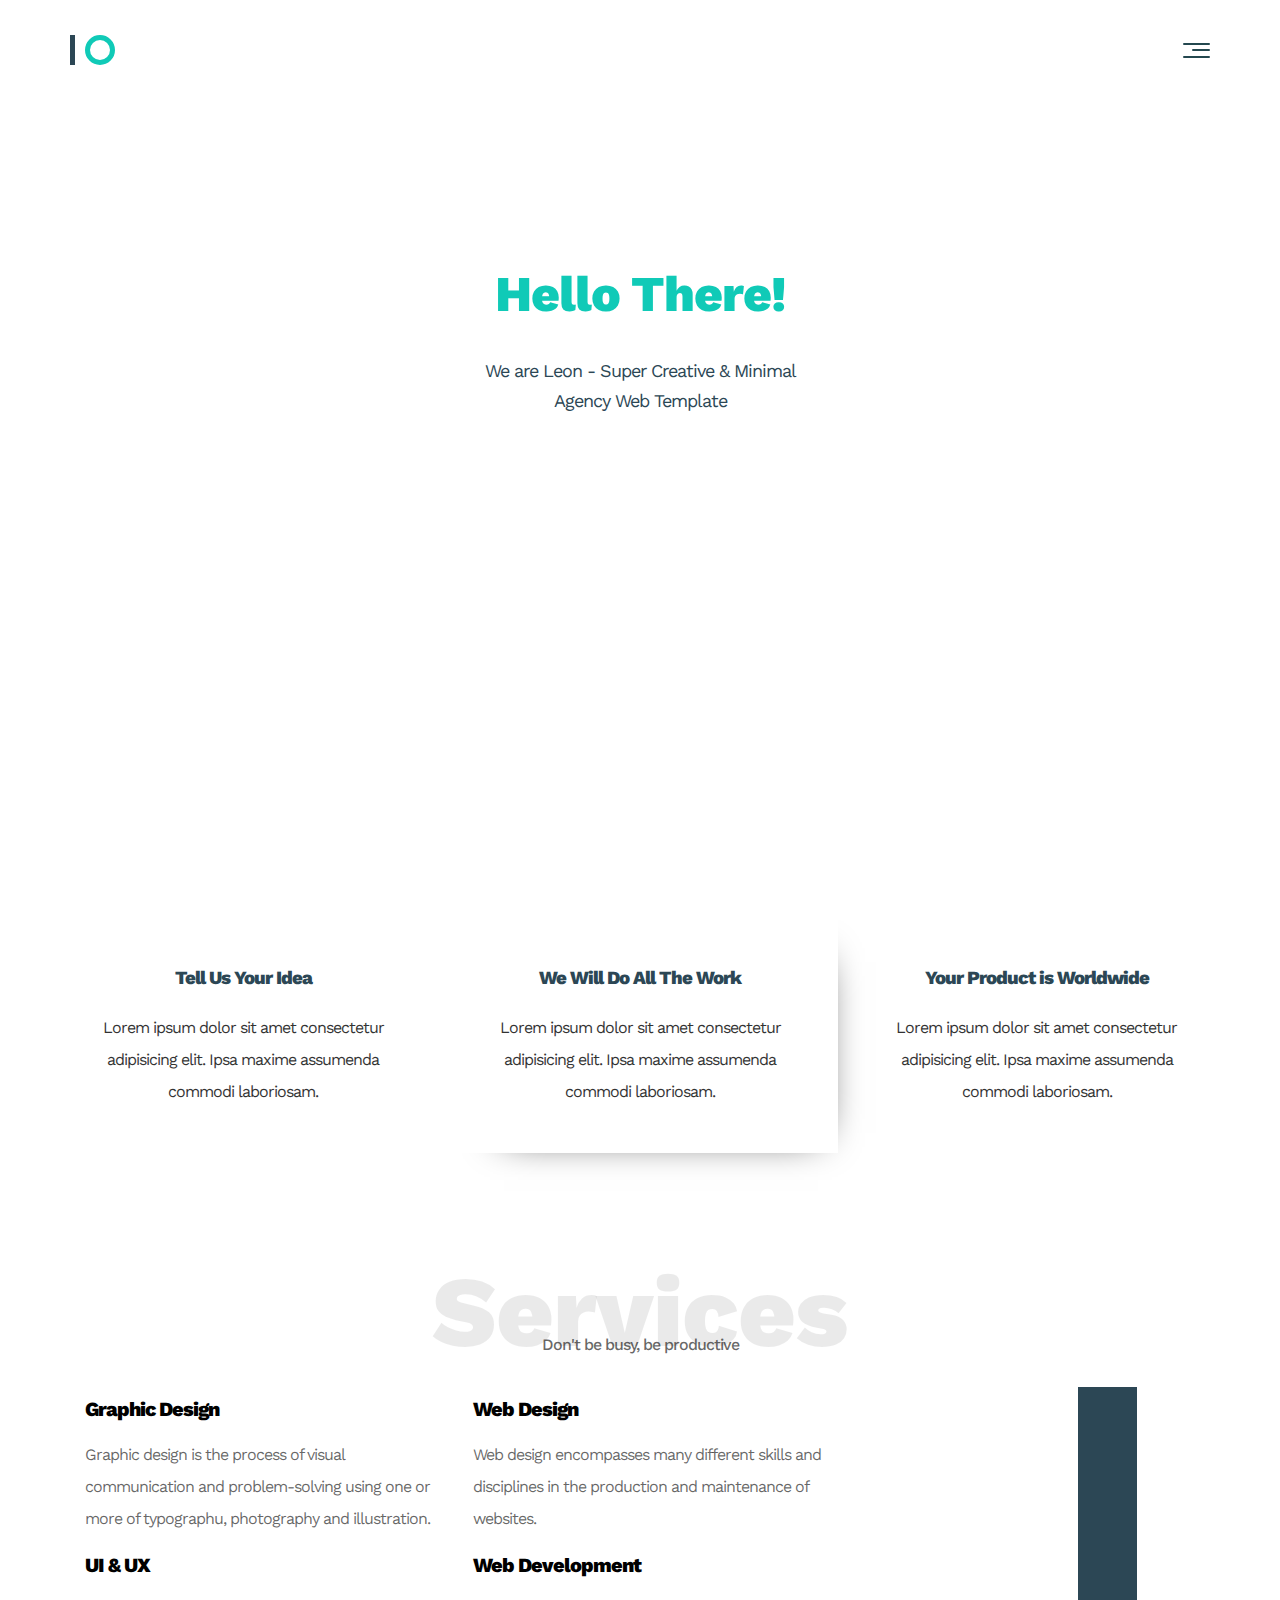
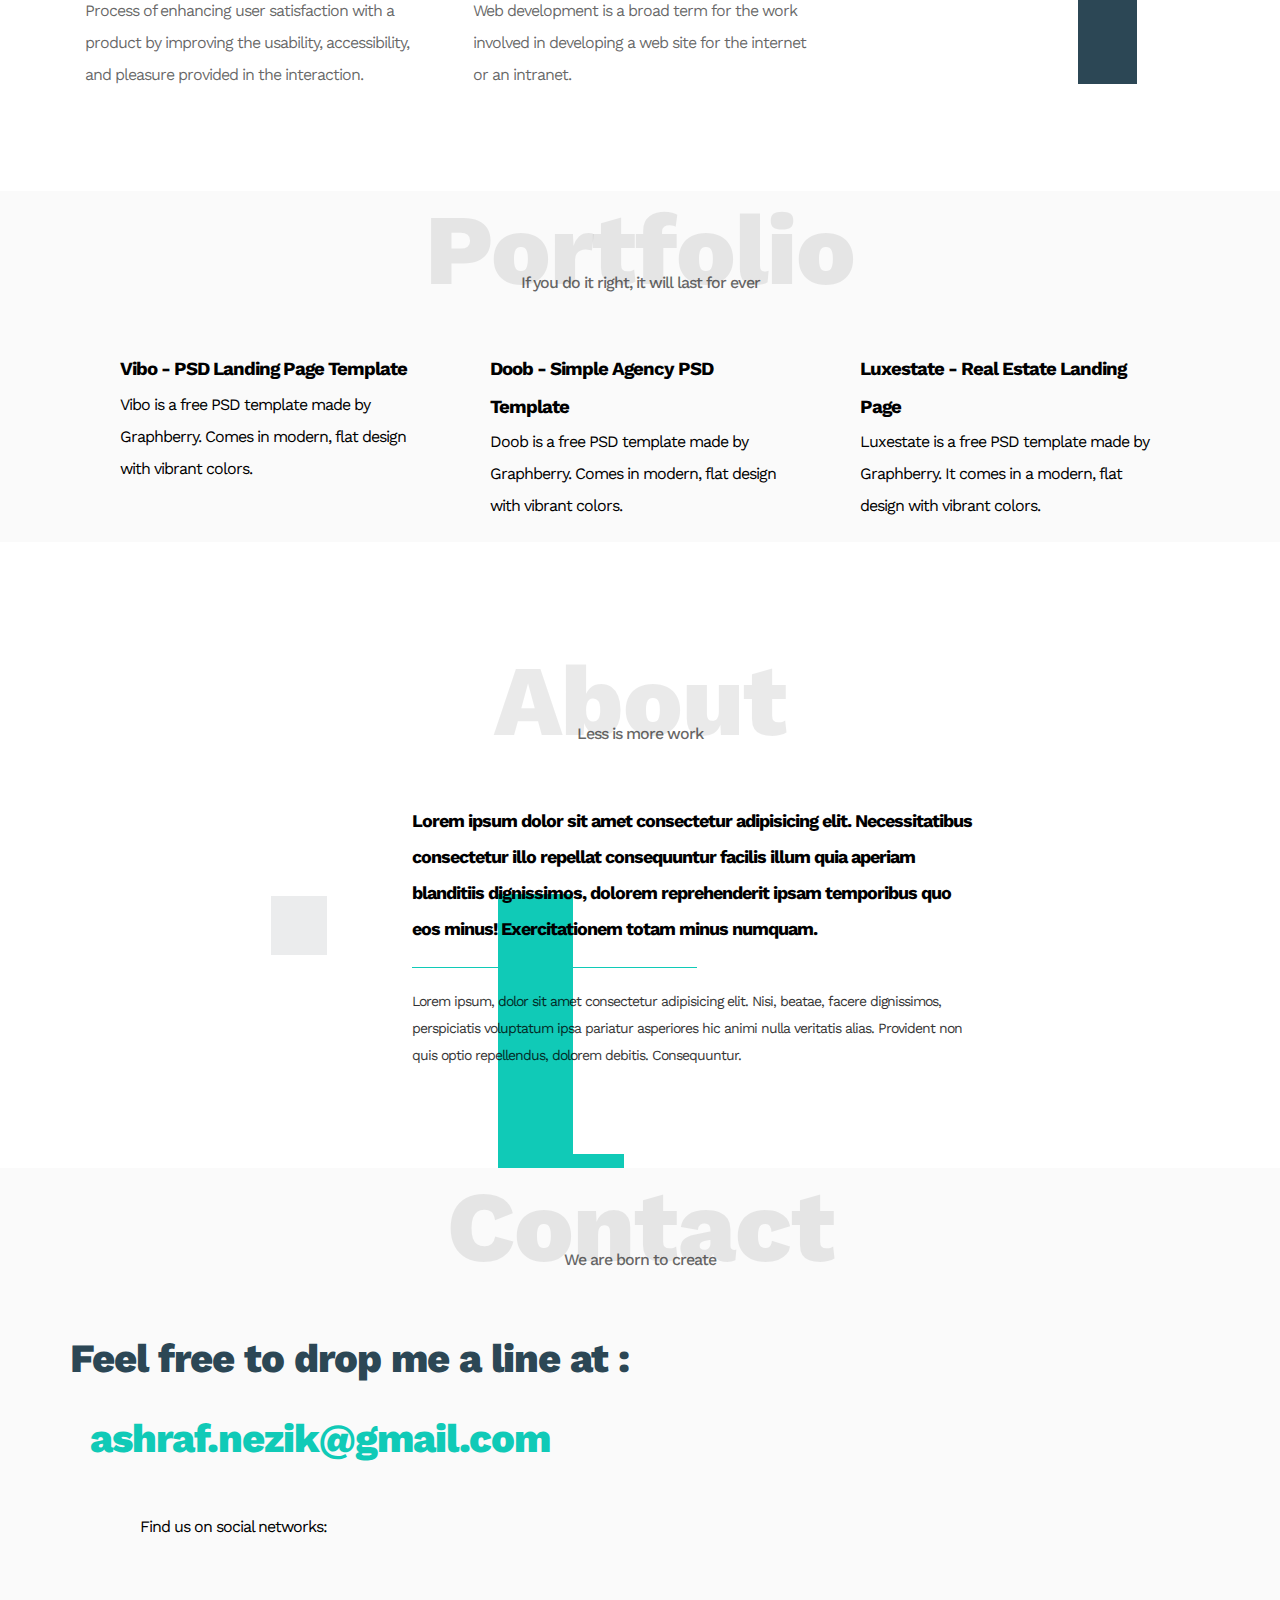
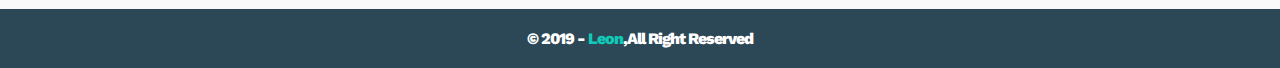
==== index.html @ 6a16e6b9 "Update index.html" ====
<!DOCTYPE html>
<html lang="en">
<head>
    <meta charset="UTF-8">
    <meta http-equiv="X-UA-Compatible" content="IE=edge">
    <meta name="viewport" content="width=device-width, initial-scale=1.0">
    <title>Leon | we are made to Create</title>
    <link rel="icon" href="https://github.com/fluidicon.png">
    <!-- Google Fonts -->
    <link rel="preconnect" href="https://fonts.googleapis.com">
    <link rel="preconnect" href="https://fonts.gstatic.com" crossorigin>
    <link href="https://fonts.googleapis.com/css2?family=Work+Sans:wght@200;300;400;500;600;700;800;900&display=swap" rel="stylesheet"> 
    <!-- Font Awesome -->
    <link rel="stylesheet" href="css\all.min.css">
    <!-- Normalize -->
    <link rel="stylesheet" href="css\normalize.css">
    <!-- Main CSS -->
    <link rel="stylesheet" href="css\main.css">
</head>
<body>
    <header>
        <div class="container">
            <nav>
                <span class="logo"></span>
                <div class="menu">
                    <span class="menu-icon">
                        <span></span>
                        <span></span>
                        <span></span>
                    </span>
                    <div class="menu-content">
                        <i class="fa-solid fa-xmark"></i>
                        <dl>
                            <dt>Menu</dt>
                            <dd><a href="home.html" class="active-home">Home</a></dd>
                            <dd><a href="#Services">Services</a></dd>
                            <dd><a href="#Portfolio">Portfolio</a></dd>
                            <dd><a href="#About">About</a></dd>
                            <dt>Get in Touch</dt>
                            <dd><a href="mailto:ashraf.neizk@gmail.com">Contact me</a></dd>
                            <dt>Get Social</dt>
                            <dd><a href="https://www.facebook.com/ashraf.tenshi/" target="_blank">Instagram</a></dd>
                            <dd><a href="https://wa.me/201202915160" target="_blank">WhatsApp</a></dd>
                            <dd><a href="https://www.facebook.com/ashraf.tenshi/" target="_blank">Facebook</a></dd>
                        </dl>
                        <p class="copy-menu">&copy; leon.com 2019</p>
                    </div>
                </div>
            </nav>
        </div>
    </header>
    <div class="landing">
        <div class="landing-image"></div>
        <div class="landing-text">
            <h1>Hello There!</h1>
            <p>We are Leon - Super Creative & Minimal Agency Web Template</p>
        </div>
    </div>
    <div class="features">
        <div class="card">
            <i class="fa-regular fa-lightbulb"></i>
            <h3>Tell Us Your Idea</h3>
            <p>Lorem ipsum dolor sit amet consectetur adipisicing elit. Ipsa maxime assumenda commodi laboriosam.</p>
        </div>
        <div class="card">
            <i class="fa-solid fa-flask-vial"></i>
            <h3>We Will Do All The Work</h3>
            <p>Lorem ipsum dolor sit amet consectetur adipisicing elit. Ipsa maxime assumenda commodi laboriosam.</p>
        </div>
        <div class="card">
            <i class="fa-solid fa-earth-americas"></i>
            <h3>Your Product is Worldwide</h3>
            <p>Lorem ipsum dolor sit amet consectetur adipisicing elit. Ipsa maxime assumenda commodi laboriosam.</p>
        </div>
    </div>
    <div class="services" id="Services">
        <div class="container">
            <h1 class="special-heading">Services</h1>
            <p>Don't be busy, be productive</p>
            <div class="services-content">
                <div class="col">
                    <div class="srv">
                        <i class="fa-solid fa-print"></i>
                        <div class="srv-text">
                            <h3>Graphic Design</h3>
                            <p>Graphic design is the process of visual communication and problem-solving using one or more of typographu, photography and illustration.</p>
                        </div>
                    </div>
                    <div class="srv">
                        <i class="fa-regular fa-message"></i>
                        <div class="srv-text">
                            <h3>UI & UX</h3>
                            <p>Process of enhancing user satisfaction with a product by improving the usability, accessibility, and pleasure provided in the interaction.</p>
                        </div>
                    </div>
                </div>
                <div class="col">
                    <div class="srv">
                        <i class="fa-solid fa-pager"></i>
                        <div class="srv-text">
                            <h3>Web Design</h3>
                            <p>Web design encompasses many different skills and disciplines in the production and maintenance of websites.</p>
                        </div>
                    </div>
                    <div class="srv">
                        <i class="fa-solid fa-display"></i>
                        <div class="srv-text">
                            <h3>Web Development</h3>
                            <p>Web development is a broad term for the work involved in developing a web site for the internet or an intranet.</p>
                        </div>
                    </div>
                </div>
                <div class="col">
                    <div class="image">
                        <img src="media\mountain-img.jpg" alt="">
                    </div>
                </div>
            </div>
        </div>
    </div>
    <div class="porfolio" id="Portfolio">
        <h1 class="special-heading">Portfolio</h1>
        <p>If you do it right, it will last for ever</p>
        <div class="projects">
            <a href="https://www.graphberry.com/item/vibo-psd-landing-page-template" target="_blank">
                <div class="project">
                    <img src="media\vibo-psd-landing-page-template-thumb.png" alt="">
                    <div class="project-text">
                        <h3>Vibo - PSD Landing Page Template</h3>
                        <p>Vibo is a free PSD template made by Graphberry. Comes in modern, flat design with vibrant colors.</p>
                    </div>
                </div>
            </a>
            <a href="https://www.graphberry.com/item/doob-simple-agency-psd-template" target="_blank">
                <div class="project">
                    <img src="media\doob-simple-agency-psd-template-thumb.png" alt="">
                    <div class="project-text">
                        <h3>Doob - Simple Agency PSD Template</h3>
                        <p>Doob is a free PSD template made by Graphberry. Comes in modern, flat design with vibrant colors.</p>
                    </div>
                </div>
            </a>
            <a href="https://www.graphberry.com/item/luxestate--real-estate-landing-page" target="_blank">
                <div class="project">
                    <img src="media\luxestate--real-estate-landing-page-thumb.png" alt="">
                    <div class="project-text">
                        <h3>Luxestate - Real Estate Landing Page</h3>
                        <p>Luxestate is a free PSD template made by Graphberry. It comes in a modern, flat design with vibrant colors.</p>
                    </div>
                </div>
            </a>
        </div>
    </div>
    <div class="about" id="About">
        <div class="container">
            <h2 class="special-heading">About</h2>
            <p>Less is more work</p>
            <div class="about-content">
                <div class="image">
                    <img src="media\plant.jpg" alt="">
                </div>
                <div class="about-text">
                    <h2>Lorem ipsum dolor sit amet consectetur adipisicing elit. Necessitatibus consectetur illo repellat consequuntur facilis illum quia aperiam blanditiis dignissimos, dolorem reprehenderit ipsam temporibus quo eos minus! Exercitationem totam minus numquam.</h2>
                    <hr>
                    <p>Lorem ipsum, dolor sit amet consectetur adipisicing elit. Nisi, beatae, facere dignissimos, perspiciatis voluptatum ipsa pariatur asperiores hic animi nulla veritatis alias. Provident non quis optio repellendus, dolorem debitis. Consequuntur.</p>
                </div>
            </div>
        </div>
    </div>
    <div class="contact">
        <div class="container">
            <h1 class="special-heading">Contact</h1>
            <p>We are born to create</p>
            <div class="contact-content">
                <h2>Feel free to drop me a line at :</h2>
                <a href="mailto:ashraf.neizk@gmail.com">ashraf.nezik@gmail.com</a>
                <p>Find us on social networks: 
                    <a href="https://www.instagram.com/ashraf_s.fawzi/" target="_blank"><i class="fa-brands fa-instagram"></i></a>
                    <a href="https://wa.me/201202915160" target="_blank"><i class="fa-brands fa-whatsapp"></i></a>
                    <a href="https://www.facebook.com/ashraf.tenshi/" target="_blank"><i class="fa-brands fa-facebook"></i></a>
                </p>
            </div>
        </div>
    </div>
    <footer>
        <div class="container">
            <p>&copy; 2019 - <span>Leon</span>,All Right Reserved</p>
        </div>
    </footer>
</body>
</html>
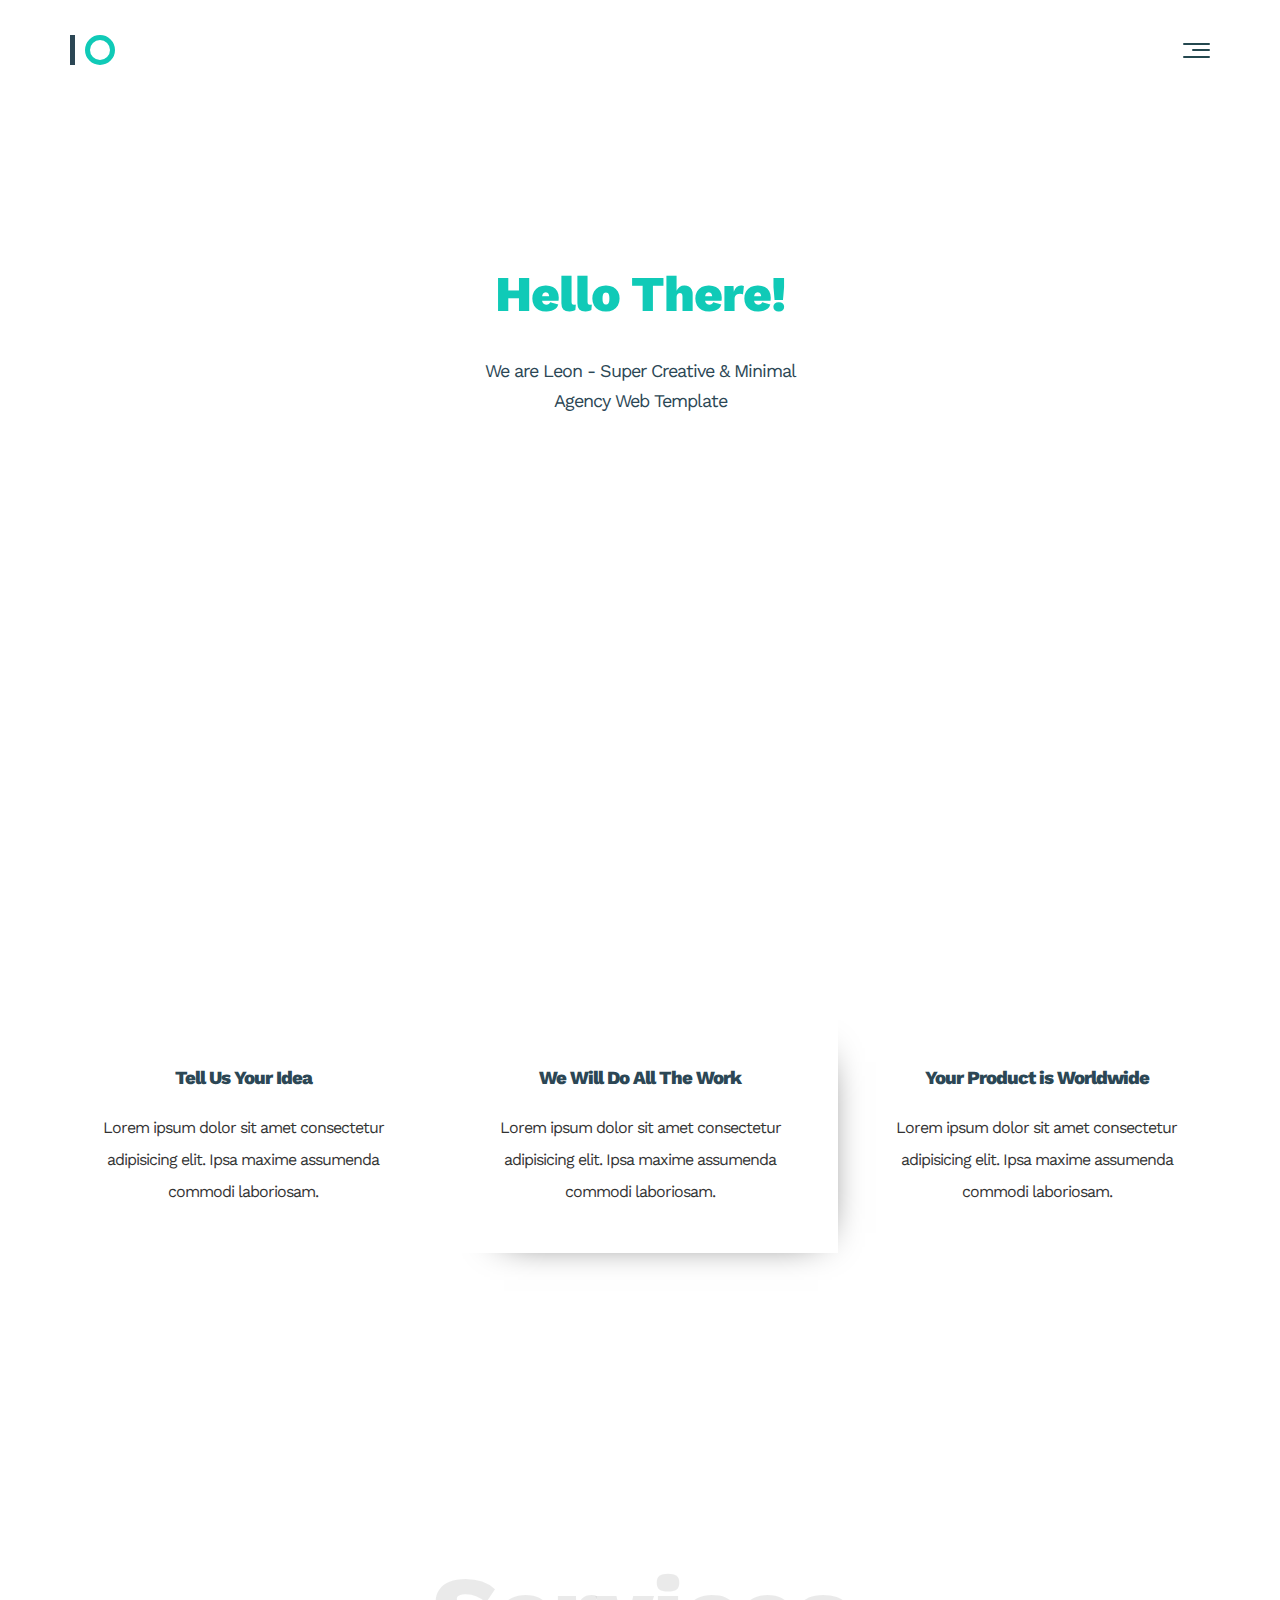
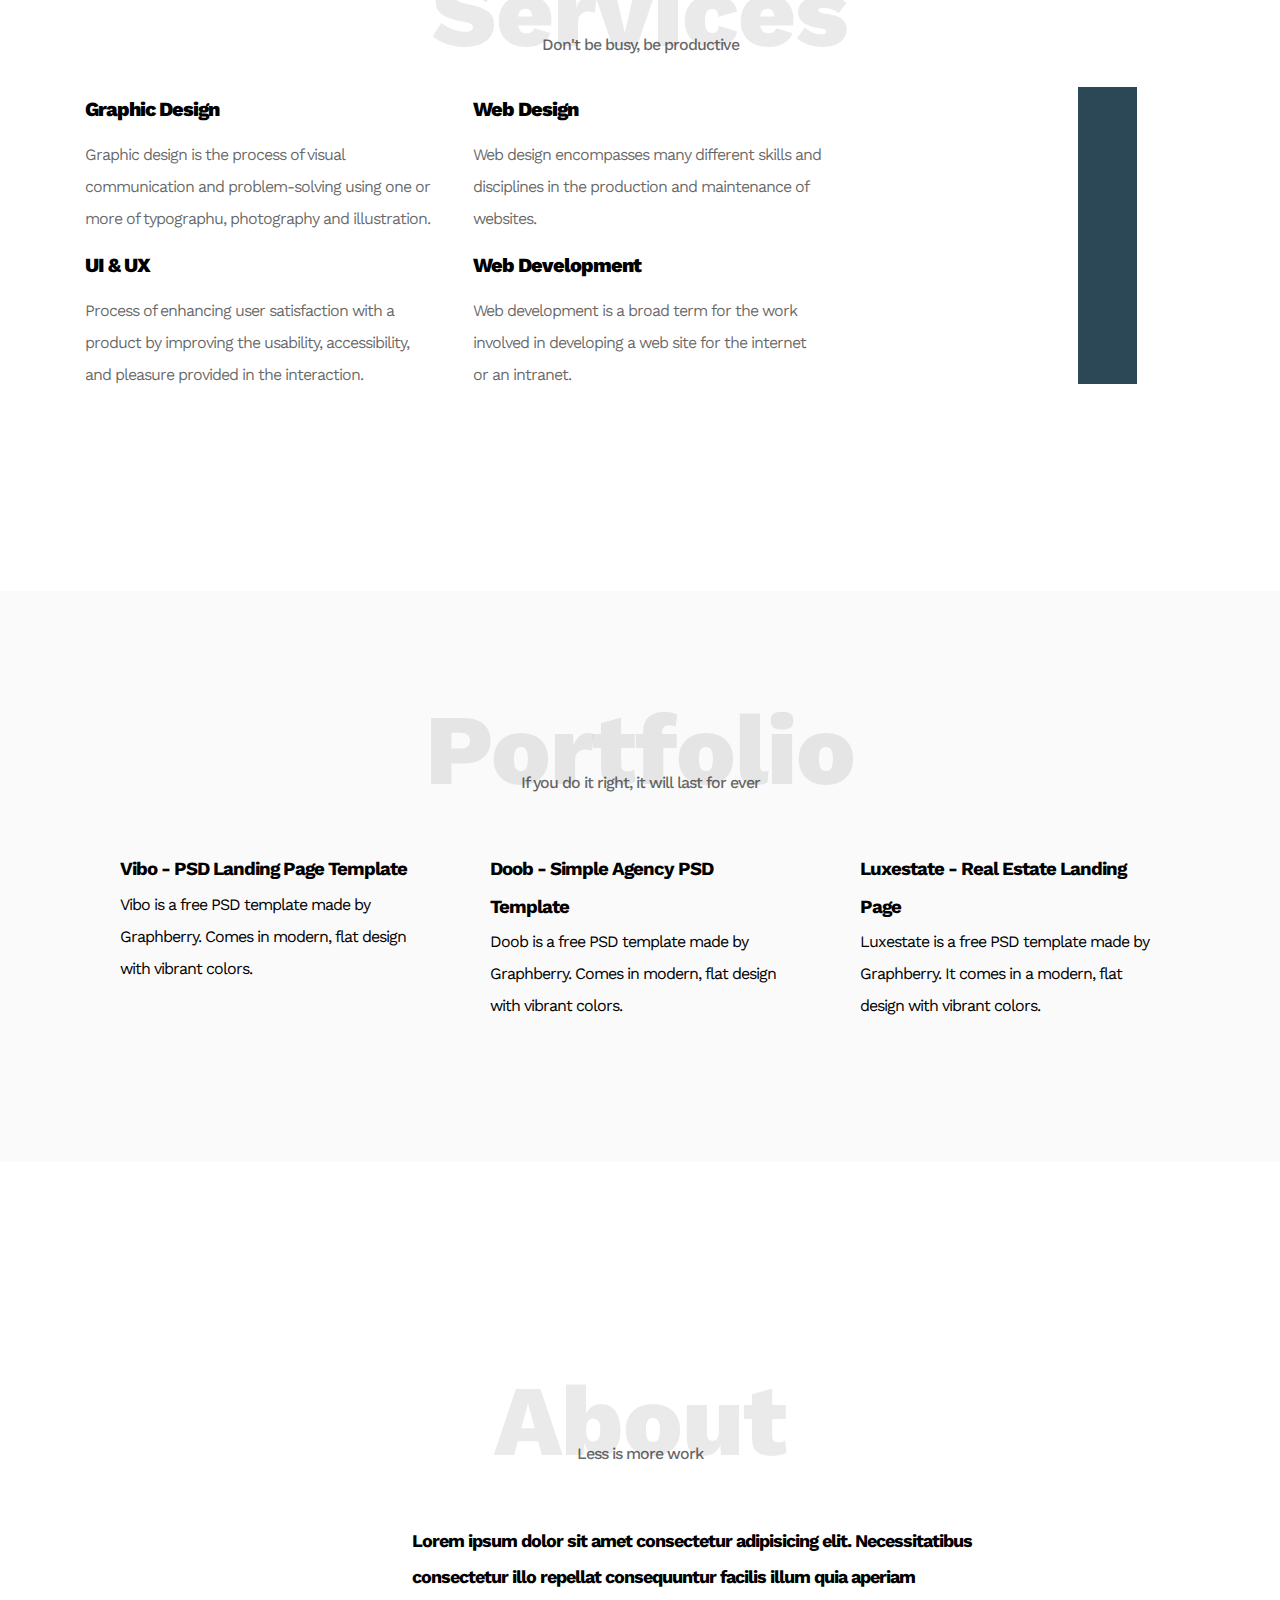
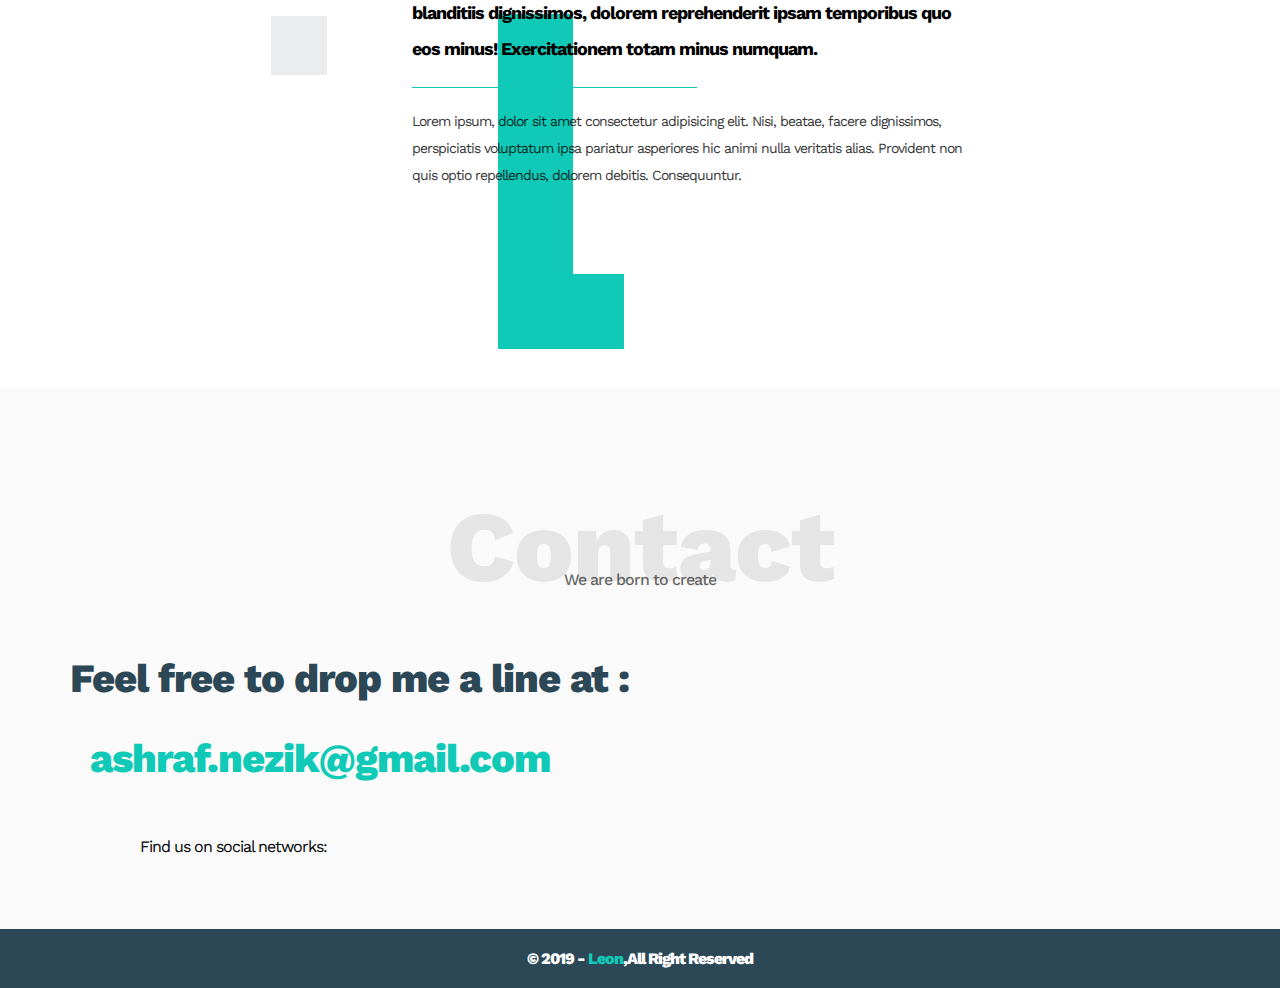
==== commit 543ef21d: "adding padding to sections" ====
--- a/index.html
+++ b/index.html
@@ -32,7 +32,7 @@
                         <i class="fa-solid fa-xmark"></i>
                         <dl>
                             <dt>Menu</dt>
-                            <dd><a href="home.html" class="active-home">Home</a></dd>
+                            <dd><a href="https://ashraf9932.github.io/Template_Leon/" class="active-home">Home</a></dd>
                             <dd><a href="#Services">Services</a></dd>
                             <dd><a href="#Portfolio">Portfolio</a></dd>
                             <dd><a href="#About">About</a></dd>
@@ -56,7 +56,7 @@
             <p>We are Leon - Super Creative & Minimal Agency Web Template</p>
         </div>
     </div>
-    <div class="features">
+    <div class="features sect">
         <div class="card">
             <i class="fa-regular fa-lightbulb"></i>
             <h3>Tell Us Your Idea</h3>
@@ -73,7 +73,7 @@
             <p>Lorem ipsum dolor sit amet consectetur adipisicing elit. Ipsa maxime assumenda commodi laboriosam.</p>
         </div>
     </div>
-    <div class="services" id="Services">
+    <div class="services sect" id="Services">
         <div class="container">
             <h1 class="special-heading">Services</h1>
             <p>Don't be busy, be productive</p>
@@ -118,7 +118,7 @@
             </div>
         </div>
     </div>
-    <div class="porfolio" id="Portfolio">
+    <div class="porfolio sect" id="Portfolio">
         <h1 class="special-heading">Portfolio</h1>
         <p>If you do it right, it will last for ever</p>
         <div class="projects">
@@ -151,7 +151,7 @@
             </a>
         </div>
     </div>
-    <div class="about" id="About">
+    <div class="about sect" id="About">
         <div class="container">
             <h2 class="special-heading">About</h2>
             <p>Less is more work</p>
@@ -167,7 +167,7 @@
             </div>
         </div>
     </div>
-    <div class="contact">
+    <div class="contact sect">
         <div class="container">
             <h1 class="special-heading">Contact</h1>
             <p>We are born to create</p>
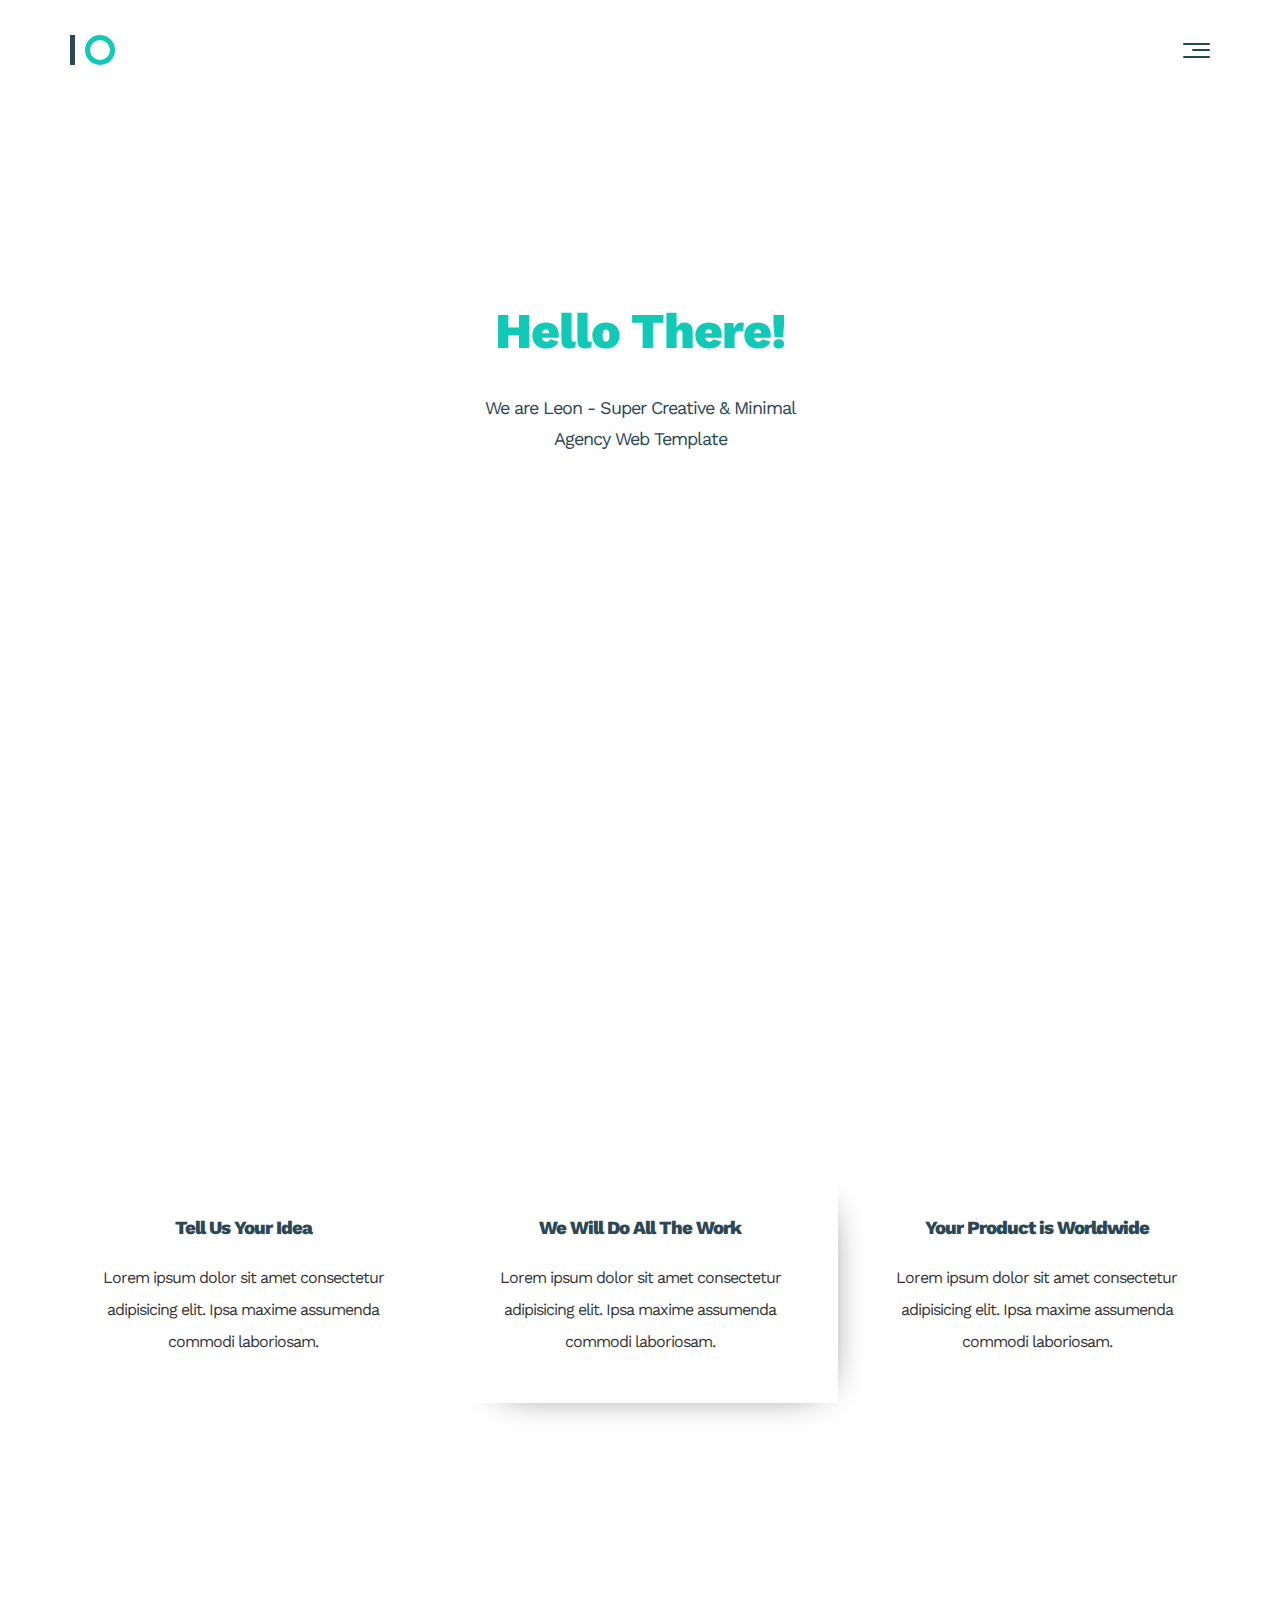
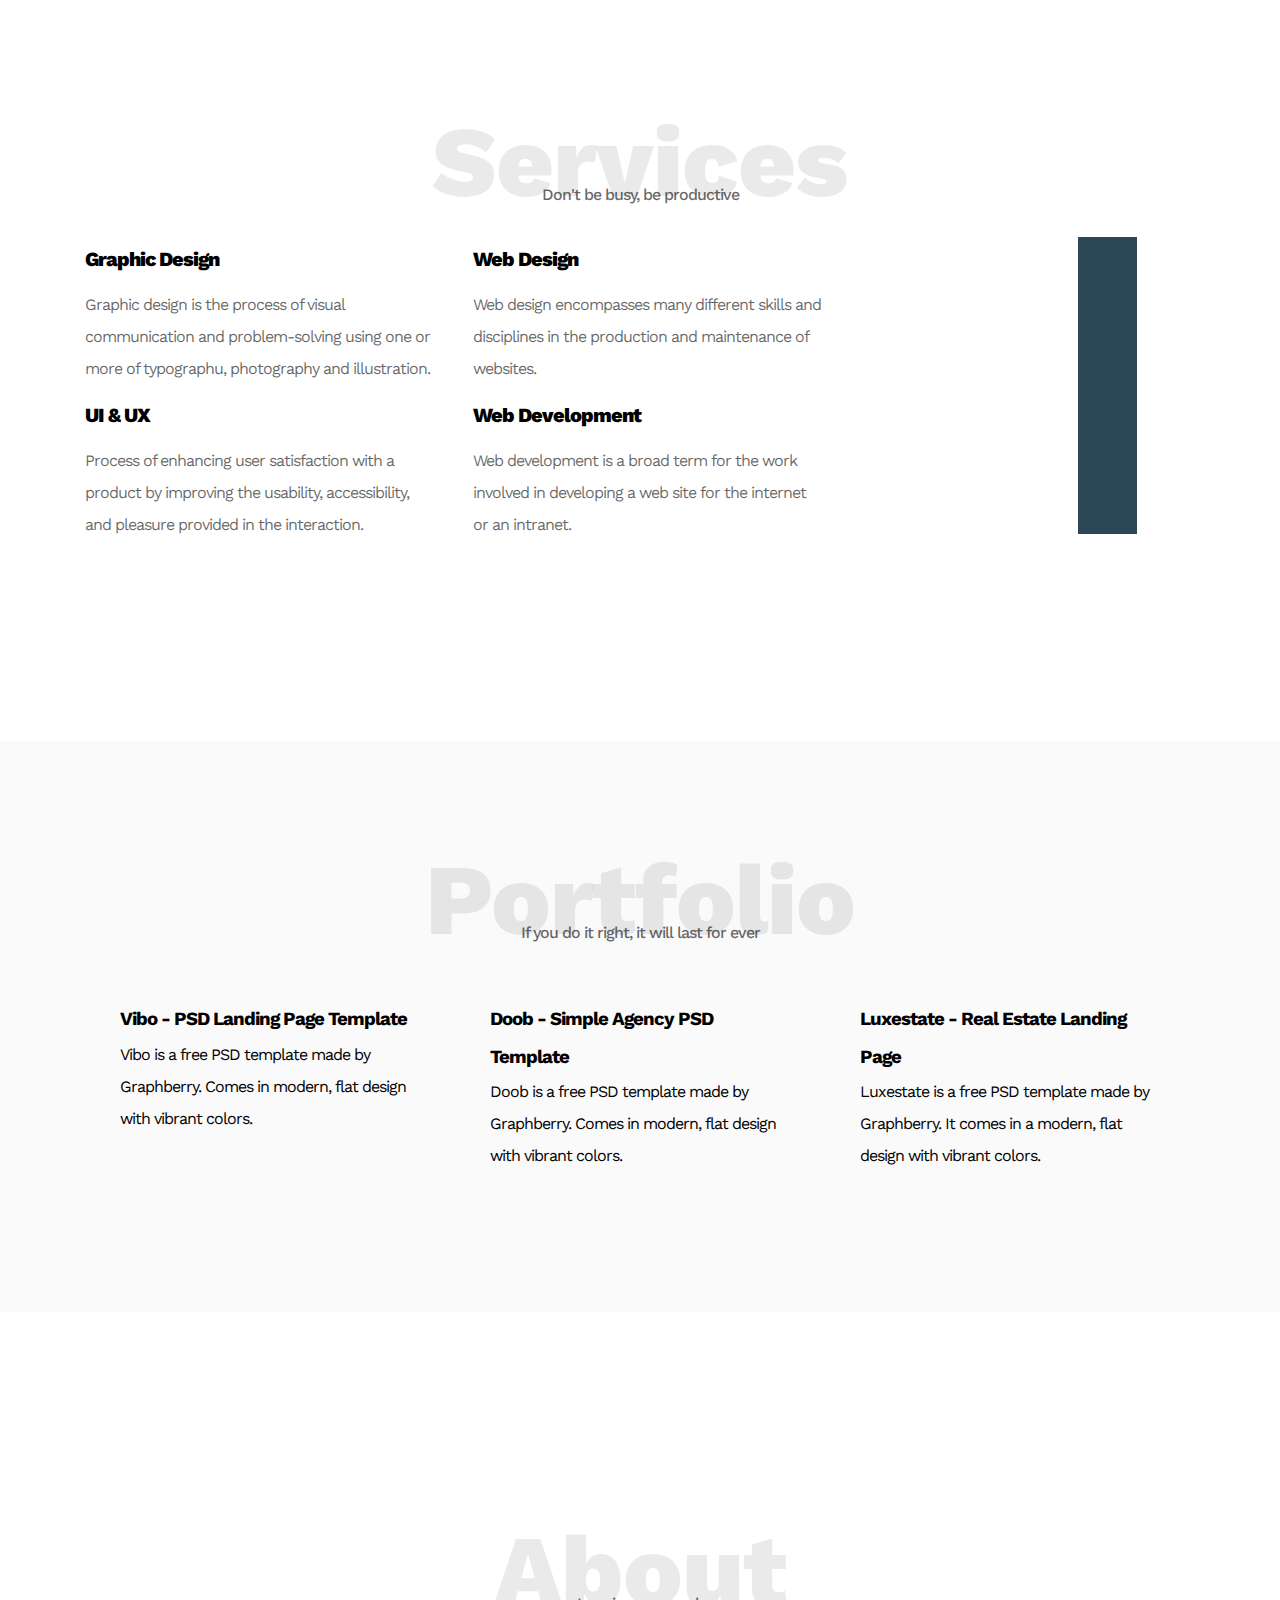
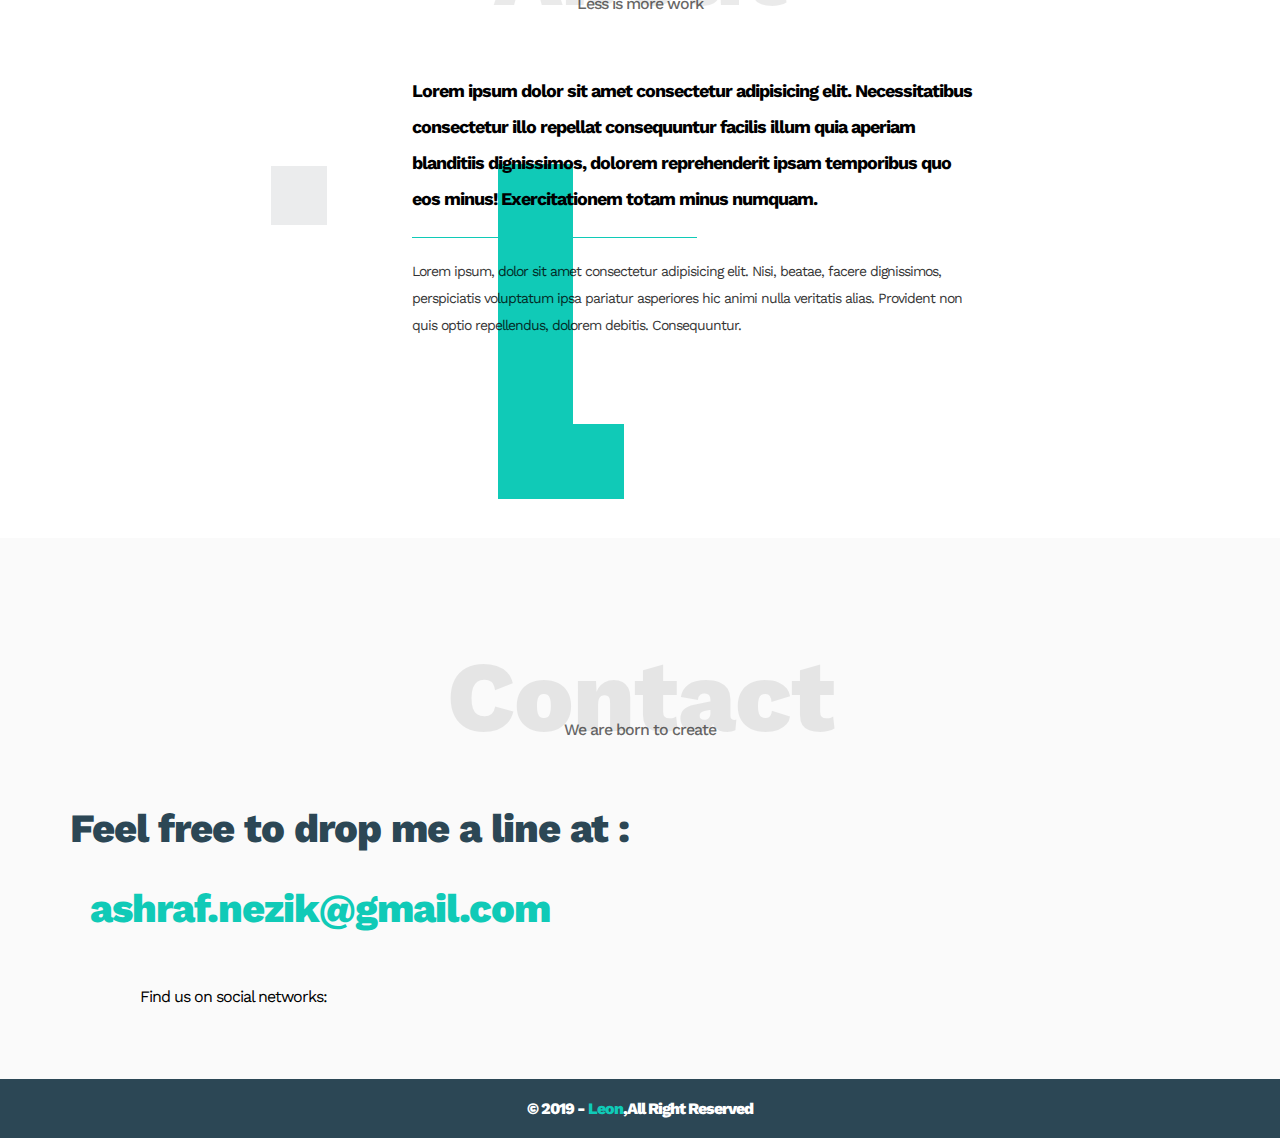
==== commit 7ae66ab7: "title and acces" ====
--- a/index.html
+++ b/index.html
@@ -4,7 +4,7 @@
     <meta charset="UTF-8">
     <meta http-equiv="X-UA-Compatible" content="IE=edge">
     <meta name="viewport" content="width=device-width, initial-scale=1.0">
-    <title>Leon | we are made to Create</title>
+    <title>Leon | We are Made to Create</title>
     <link rel="icon" href="https://github.com/fluidicon.png">
     <!-- Google Fonts -->
     <link rel="preconnect" href="https://fonts.googleapis.com">
@@ -23,13 +23,13 @@
             <nav>
                 <span class="logo"></span>
                 <div class="menu">
-                    <span class="menu-icon">
+                    <span class="menu-icon" id="menu_icon">
                         <span></span>
                         <span></span>
                         <span></span>
                     </span>
                     <div class="menu-content">
-                        <i class="fa-solid fa-xmark"></i>
+                        <i class="fa-solid fa-xmark" id="close_menu"></i>
                         <dl>
                             <dt>Menu</dt>
                             <dd><a href="https://ashraf9932.github.io/Template_Leon/" class="active-home">Home</a></dd>
@@ -39,9 +39,9 @@
                             <dt>Get in Touch</dt>
                             <dd><a href="mailto:ashraf.neizk@gmail.com">Contact me</a></dd>
                             <dt>Get Social</dt>
-                            <dd><a href="https://www.facebook.com/ashraf.tenshi/" target="_blank">Instagram</a></dd>
-                            <dd><a href="https://wa.me/201202915160" target="_blank">WhatsApp</a></dd>
-                            <dd><a href="https://www.facebook.com/ashraf.tenshi/" target="_blank">Facebook</a></dd>
+                            <dd><a href="https://www.facebook.com/ashraf.tenshi/" target="_blank" rel="noopener">Instagram</a></dd>
+                            <dd><a href="https://wa.me/201202915160" target="_blank" rel="noopener">WhatsApp</a></dd>
+                            <dd><a href="https://www.facebook.com/ashraf.tenshi/" target="_blank" rel="noopener">Facebook</a></dd>
                         </dl>
                         <p class="copy-menu">&copy; leon.com 2019</p>
                     </div>
@@ -122,7 +122,7 @@
         <h1 class="special-heading">Portfolio</h1>
         <p>If you do it right, it will last for ever</p>
         <div class="projects">
-            <a href="https://www.graphberry.com/item/vibo-psd-landing-page-template" target="_blank">
+            <a href="https://www.graphberry.com/item/vibo-psd-landing-page-template" target="_blank" rel="noopener">
                 <div class="project">
                     <img src="media\vibo-psd-landing-page-template-thumb.png" alt="">
                     <div class="project-text">
@@ -131,7 +131,7 @@
                     </div>
                 </div>
             </a>
-            <a href="https://www.graphberry.com/item/doob-simple-agency-psd-template" target="_blank">
+            <a href="https://www.graphberry.com/item/doob-simple-agency-psd-template" target="_blank" rel="noopener">
                 <div class="project">
                     <img src="media\doob-simple-agency-psd-template-thumb.png" alt="">
                     <div class="project-text">
@@ -140,7 +140,7 @@
                     </div>
                 </div>
             </a>
-            <a href="https://www.graphberry.com/item/luxestate--real-estate-landing-page" target="_blank">
+            <a href="https://www.graphberry.com/item/luxestate--real-estate-landing-page" target="_blank" rel="noopener">
                 <div class="project">
                     <img src="media\luxestate--real-estate-landing-page-thumb.png" alt="">
                     <div class="project-text">
@@ -175,9 +175,9 @@
                 <h2>Feel free to drop me a line at :</h2>
                 <a href="mailto:ashraf.neizk@gmail.com">ashraf.nezik@gmail.com</a>
                 <p>Find us on social networks: 
-                    <a href="https://www.instagram.com/ashraf_s.fawzi/" target="_blank"><i class="fa-brands fa-instagram"></i></a>
-                    <a href="https://wa.me/201202915160" target="_blank"><i class="fa-brands fa-whatsapp"></i></a>
-                    <a href="https://www.facebook.com/ashraf.tenshi/" target="_blank"><i class="fa-brands fa-facebook"></i></a>
+                    <a href="https://www.instagram.com/ashraf_s.fawzi/" target="_blank" rel="noopener" title="instagram"><i class="fa-brands fa-instagram"></i></a>
+                    <a href="https://wa.me/201202915160" target="_blank" rel="noopener" title="whatsapp"><i class="fa-brands fa-whatsapp"></i></a>
+                    <a href="https://www.facebook.com/ashraf.tenshi/" target="_blank" rel="noopener" title="facebook"><i class="fa-brands fa-facebook"></i></a>
                 </p>
             </div>
         </div>
@@ -188,4 +188,5 @@
         </div>
     </footer>
 </body>
+<script src="JS\main.js"></script>
 </html>
